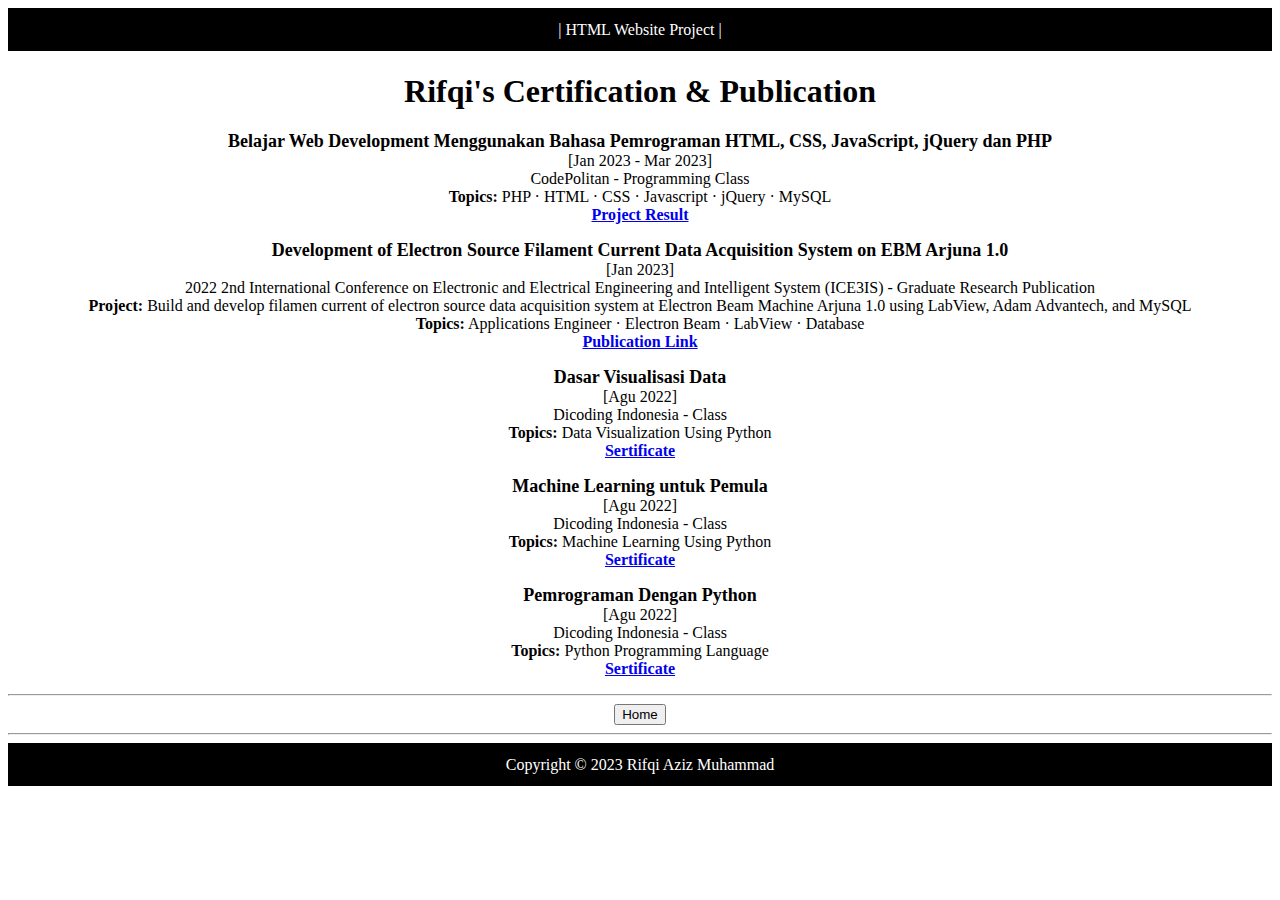
==== assets/pages/certtificaiton.html @ 0d00b8a5 "initial commit" ====
<!DOCTYPE html>
<html lang="en">
<head>
    <meta charset="UTF-8">
    <meta http-equiv="X-UA-Compatible" content="IE=edge">
    <meta name="viewport" content="width=device-width, initial-scale=1.0">
    <title>Certification & Publication</title>
</head>

<body">

    <header style="padding-top: 1%; padding-bottom: 1%; text-align: center; background-color: black; color: white;">| HTML Website Project |</header>

    <h1 style="text-align: center;">Rifqi's Certification & Publication</h1>

    <ul style="list-style:none; text-align: center;  padding: 0;">
        <li>
            <p>
                <strong style="font-size: large;">Belajar Web Development Menggunakan Bahasa Pemrograman HTML, CSS, JavaScript, jQuery dan PHP<br /></strong>
                [Jan 2023 - Mar 2023]<br />
                CodePolitan - Programming Class
                <br />
                <strong>Topics: </strong>PHP · HTML · CSS · Javascript · jQuery · MySQL<br />
                <a href="https://www.linkedin.com/posts/rifqiaziz22_mantab2-beli-ini-di-udemy-dr-codepolitan-activity-7046130680971345920-ePKh?utm_source=share&utm_medium=member_desktop"><strong>Project Result<br /></strong></a>
            </p>
        </li>
        <li>
            <p>
                <strong style="font-size: large;">Development of Electron Source Filament Current Data Acquisition System on EBM Arjuna 1.0<br /></strong>
                [Jan 2023]<br />
                2022 2nd International Conference on Electronic and Electrical Engineering and Intelligent System (ICE3IS) - Graduate Research Publication<br />
                <strong>Project: </strong>Build and develop filamen current of electron source data acquisition system at Electron Beam Machine Arjuna 1.0 using LabView, Adam Advantech, and MySQL<br />
                <strong>Topics:</strong> Applications Engineer · Electron Beam · LabView · Database<br />
                <a href="https://ieeexplore.ieee.org/document/10010157"><strong>Publication Link<br /></strong></a>
            </p>
        </li>
        <li>
            <p>
                <strong style="font-size: large;">Dasar Visualisasi Data<br /></strong>
                [Agu 2022]<br />
                Dicoding Indonesia - Class<br />
                <strong>Topics: </strong>Data Visualization Using Python<br />
                <a href="https://ieeexplore.ieee.org/document/10010157"><strong>Sertificate<br /></strong></a>
            </p>
        </li>
        <li>
            <p>
                <strong style="font-size: large;">Machine Learning untuk Pemula<br /></strong>
                [Agu 2022]<br />
                Dicoding Indonesia - Class<br />
                <strong>Topics: </strong>Machine Learning Using Python<br />
                <a href="https://www.dicoding.com/certificates/81P2GWG9QPOY"><strong>Sertificate<br /></strong></a>
            </p>
        </li>
        <li>
            <p>
                <strong style="font-size: large;">Pemrograman Dengan Python<br /></strong>
                [Agu 2022]<br />
                Dicoding Indonesia - Class<br />
                <strong>Topics: </strong>Python Programming Language<br />
                <a href="https://www.dicoding.com/certificates/2VX3171D3ZYQ"><strong>Sertificate<br /></strong></a>
            </p>
        </li>
    </ul>
    <hr />
    <div style="text-align: center;"><a href="../../index.html"><button>Home</button></a></div>
    <hr />
    <footer style="padding-top: 1%; padding-bottom: 1%; text-align: center; background-color: black; color: white;">Copyright &copy; 2023  Rifqi Aziz Muhammad</footer>
</body>
</html>
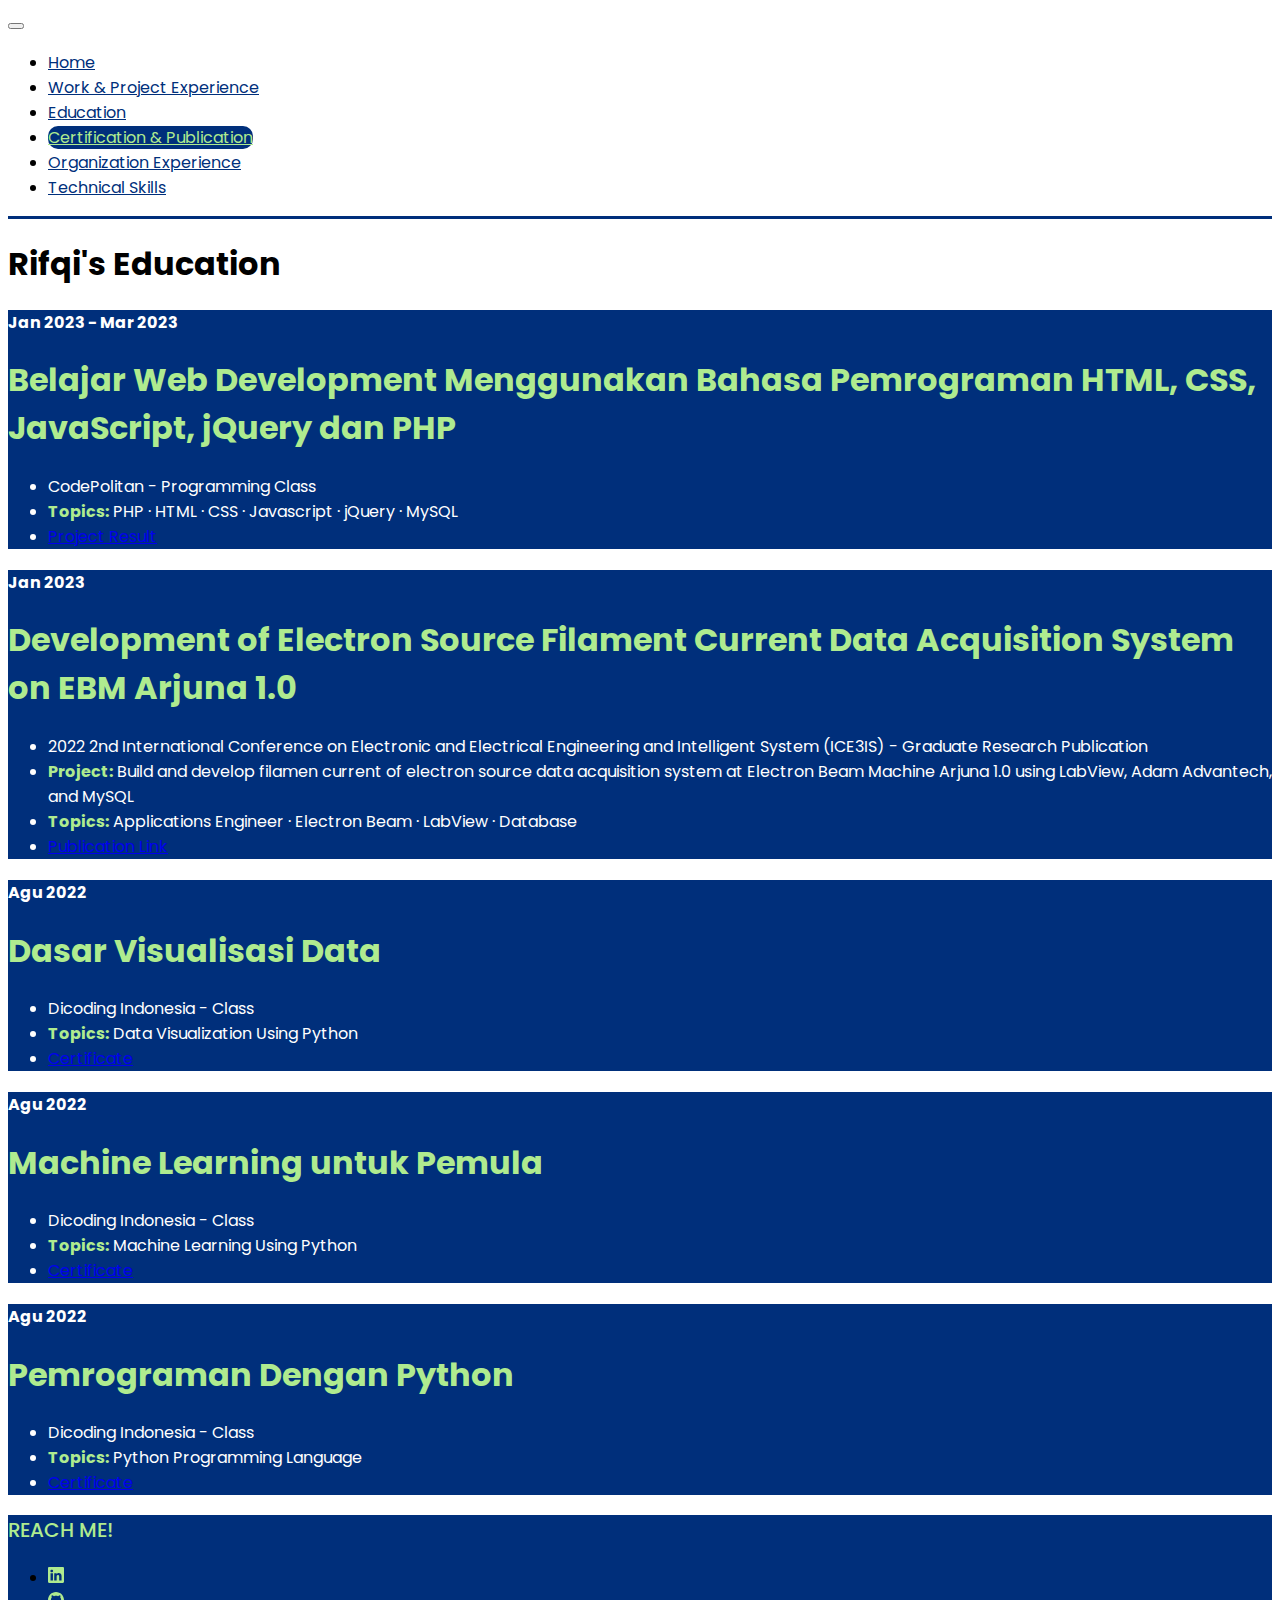
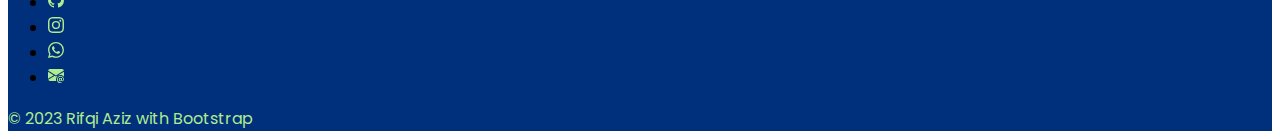
==== commit 9a354337: "complete the pages" ====
--- a/assets/pages/certtificaiton.html
+++ b/assets/pages/certtificaiton.html
@@ -1,70 +1,218 @@
 <!DOCTYPE html>
 <html lang="en">
-<head>
-    <meta charset="UTF-8">
-    <meta http-equiv="X-UA-Compatible" content="IE=edge">
-    <meta name="viewport" content="width=device-width, initial-scale=1.0">
-    <title>Certification & Publication</title>
-</head>
+  <head>
+    <meta charset="UTF-8" />
+    <meta http-equiv="X-UA-Compatible" content="IE=edge" />
+    <meta name="viewport" content="width=device-width, initial-scale=1.0" />
+    <title>Rifqi's Portfolio</title>
+    <link
+      href="https://cdn.jsdelivr.net/npm/bootstrap@5.3.0/dist/css/bootstrap.min.css"
+      rel="stylesheet"
+      integrity="sha384-9ndCyUaIbzAi2FUVXJi0CjmCapSmO7SnpJef0486qhLnuZ2cdeRhO02iuK6FUUVM"
+      crossorigin="anonymous"
+    />
+    <style>
+      @import url("https://fonts.googleapis.com/css2?family=Poppins:wght@400;500;700&display=swap");
+    </style>
+    <link rel="stylesheet" href="../css/style_page.css" />
+  </head>
+  <body>
+    <!-- HEADER -->
+    <section class="header">
+      <nav
+        class="navbar navbar-expand-lg bg-body-tertiary py-2"
+        aria-label="Twelfth navbar example"
+      >
+        <div class="container-fluid">
+          <button
+            class="navbar-toggler"
+            type="button"
+            data-bs-toggle="collapse"
+            data-bs-target="#navbarsExample10"
+            aria-controls="navbarsExample10"
+            aria-expanded="false"
+            aria-label="Toggle navigation"
+          >
+            <span class="navbar-toggler-icon"></span>
+          </button>
 
-<body">
+          <div
+            class="collapse navbar-collapse justify-content-md-center"
+            id="navbarsExample10"
+          >
+            <ul class="navbar-nav py-2">
+              <li class="nav-item">
+                <a class="nav-link" aria-current="page" href="../../index.html"
+                  >Home</a
+                >
+              </li>
+              <li class="nav-item">
+                <a class="nav-link" href="./experience.html"
+                  >Work & Project Experience
+                </a>
+              </li>
+              <li class="nav-item">
+                <a class="nav-link" href="./education.html">Education</a>
+              </li>
+              <li class="nav-item">
+                <a class="nav-link active" href="./certtificaiton.html">Certification & Publication </a>
+              </li>
+              <li class="nav-item">
+                <a class="nav-link" href="./organization.html">Organization Experience </a>
+              </li>
+              <li class="nav-item">
+                <a class="nav-link" href="./skills.html">Technical Skills </a>
+              </li>
+            </ul>
+          </div>
+        </div>
+      </nav>
+    </section>
 
-    <header style="padding-top: 1%; padding-bottom: 1%; text-align: center; background-color: black; color: white;">| HTML Website Project |</header>
+    <section class="content">
+      <div class="container py-3">
+        <header>
+          <div class="pricing-header p-3 pb-md-4 mx-auto text-center">
+            <h1 class="display-4 fw-normal text-body-emphasis">Rifqi's Education
+            </h1>
+          </div>
+        </header>
+        <div class="row row-cols-1 row-cols-md-3 mb-3 text-center">
+            <div class="col">
+              <div class="card mb-4 rounded-3 shadow-sm">
+                <div class="card-header py-3">
+                  <h4 class="my-0 fw-light">Jan 2023 - Mar 2023</h4>
+                </div>
+                <div class="card-body">
+                  <h1 class="card-title pricing-card-title">
+                    Belajar Web Development Menggunakan Bahasa Pemrograman HTML, CSS, JavaScript, jQuery dan PHP
+                  </h1>
+                  <ul class="list-unstyled mt-3 mb-4">
+                    <li>CodePolitan - Programming Class
+                    </li>
+                    <li><strong style="color: #AFEB8F;">Topics:</strong> PHP · HTML · CSS · Javascript · jQuery · MySQL</li>
+                    <li><a href="https://www.linkedin.com/posts/rifqiaziz22_mantab2-beli-ini-di-udemy-dr-codepolitan-activity-7046130680971345920-ePKh?utm_source=share&utm_medium=member_desktop">Project Result</a>
+                    </li>
+                  </ul>
+                </div>
+              </div>
+            </div>
+              <div class="col">
+                <div class="card mb-4 rounded-3 shadow-sm">
+                  <div class="card-header py-3">
+                    <h4 class="my-0 fw-light">Jan 2023</h4>
+                  </div>
+                  <div class="card-body">
+                    <h1 class="card-title pricing-card-title">
+                        Development of Electron Source Filament Current Data Acquisition System on EBM Arjuna 1.0
+                    </h1>
+                    <ul class="list-unstyled mt-3 mb-4">
+                      <li>2022 2nd International Conference on Electronic and Electrical Engineering and Intelligent System (ICE3IS) - Graduate Research Publication
+                      </li>
+                      <li><strong style="color: #AFEB8F;">Project:</strong> Build and develop filamen current of electron source data acquisition system at Electron Beam Machine Arjuna 1.0 using LabView, Adam Advantech, and MySQL</li>
+                      <li><strong style="color: #AFEB8F;">Topics:</strong>  Applications Engineer · Electron Beam · LabView · Database</li>
+                      <li><a href="https://ieeexplore.ieee.org/document/10010157">Publication Link</a>
+                      </li>
+                    </ul>
+                  </div>
+                </div>
+            </div>
+        <div class="col">
+            <div class="card mb-4 rounded-3 shadow-sm">
+              <div class="card-header py-3">
+                <h4 class="my-0 fw-light">Agu 2022</h4>
+              </div>
+              <div class="card-body">
+                <h1 class="card-title pricing-card-title">
+                    Dasar Visualisasi Data
+                </h1>
+                <ul class="list-unstyled mt-3 mb-4">
+                  <li>Dicoding Indonesia - Class
+                  </li>
+                  <li><strong style="color: #AFEB8F;">Topics:</strong> Data Visualization Using Python
+                  </li>
+                  <li><a href="https://www.dicoding.com/certificates/6RPND58Y8Z2M">Certificate</a>
+                  </li>
+                </ul>
+              </div>
+            </div>
+        </div>
+          <div class="col">
+            <div class="card mb-4 rounded-3 shadow-sm">
+              <div class="card-header py-3">
+                <h4 class="my-0 fw-light">Agu 2022</h4>
+              </div>
+              <div class="card-body">
+                <h1 class="card-title pricing-card-title">
+                    Machine Learning untuk Pemula
+                </h1>
+                <ul class="list-unstyled mt-3 mb-4">
+                  <li>Dicoding Indonesia - Class
+                  </li>
+                  <li><strong style="color: #AFEB8F;">Topics:</strong> Machine Learning Using Python
+                  </li>
+                  <li><a href="https://www.dicoding.com/certificates/81P2GWG9QPOY">Certificate</a>
+                  </li>
+                </ul>
+              </div>
+            </div>
+          </div>
+          <div class="col">
+            <div class="card mb-4 rounded-3 shadow-sm">
+              <div class="card-header py-3">
+                <h4 class="my-0 fw-light">Agu 2022</h4>
+              </div>
+              <div class="card-body">
+                <h1 class="card-title pricing-card-title">
+                    Pemrograman Dengan Python
+                </h1>
+                <ul class="list-unstyled mt-3 mb-4">
+                  <li>Dicoding Indonesia - Class
+                  </li>
+                  <li><strong style="color: #AFEB8F;">Topics:</strong> Python Programming Language
+                  </li>
+                  <li><a href="https://www.dicoding.com/certificates/2VX3171D3ZYQ">Certificate</a>
+                  </li>
+                </ul>
+              </div>
+            </div>
+          </div>
+          </div>
+            
+    </section>
 
-    <h1 style="text-align: center;">Rifqi's Certification & Publication</h1>
-
-    <ul style="list-style:none; text-align: center;  padding: 0;">
-        <li>
-            <p>
-                <strong style="font-size: large;">Belajar Web Development Menggunakan Bahasa Pemrograman HTML, CSS, JavaScript, jQuery dan PHP<br /></strong>
-                [Jan 2023 - Mar 2023]<br />
-                CodePolitan - Programming Class
-                <br />
-                <strong>Topics: </strong>PHP · HTML · CSS · Javascript · jQuery · MySQL<br />
-                <a href="https://www.linkedin.com/posts/rifqiaziz22_mantab2-beli-ini-di-udemy-dr-codepolitan-activity-7046130680971345920-ePKh?utm_source=share&utm_medium=member_desktop"><strong>Project Result<br /></strong></a>
-            </p>
-        </li>
-        <li>
-            <p>
-                <strong style="font-size: large;">Development of Electron Source Filament Current Data Acquisition System on EBM Arjuna 1.0<br /></strong>
-                [Jan 2023]<br />
-                2022 2nd International Conference on Electronic and Electrical Engineering and Intelligent System (ICE3IS) - Graduate Research Publication<br />
-                <strong>Project: </strong>Build and develop filamen current of electron source data acquisition system at Electron Beam Machine Arjuna 1.0 using LabView, Adam Advantech, and MySQL<br />
-                <strong>Topics:</strong> Applications Engineer · Electron Beam · LabView · Database<br />
-                <a href="https://ieeexplore.ieee.org/document/10010157"><strong>Publication Link<br /></strong></a>
-            </p>
-        </li>
-        <li>
-            <p>
-                <strong style="font-size: large;">Dasar Visualisasi Data<br /></strong>
-                [Agu 2022]<br />
-                Dicoding Indonesia - Class<br />
-                <strong>Topics: </strong>Data Visualization Using Python<br />
-                <a href="https://ieeexplore.ieee.org/document/10010157"><strong>Sertificate<br /></strong></a>
-            </p>
-        </li>
-        <li>
-            <p>
-                <strong style="font-size: large;">Machine Learning untuk Pemula<br /></strong>
-                [Agu 2022]<br />
-                Dicoding Indonesia - Class<br />
-                <strong>Topics: </strong>Machine Learning Using Python<br />
-                <a href="https://www.dicoding.com/certificates/81P2GWG9QPOY"><strong>Sertificate<br /></strong></a>
-            </p>
-        </li>
-        <li>
-            <p>
-                <strong style="font-size: large;">Pemrograman Dengan Python<br /></strong>
-                [Agu 2022]<br />
-                Dicoding Indonesia - Class<br />
-                <strong>Topics: </strong>Python Programming Language<br />
-                <a href="https://www.dicoding.com/certificates/2VX3171D3ZYQ"><strong>Sertificate<br /></strong></a>
-            </p>
-        </li>
-    </ul>
-    <hr />
-    <div style="text-align: center;"><a href="../../index.html"><button>Home</button></a></div>
-    <hr />
-    <footer style="padding-top: 1%; padding-bottom: 1%; text-align: center; background-color: black; color: white;">Copyright &copy; 2023  Rifqi Aziz Muhammad</footer>
-</body>
-</html>+    <section class="footer">
+        <div class="container">
+            <footer class="pt-4 pb-3">
+              <p class="nav justify-content-center text-body-secondary reach">REACH ME!</p>
+              <ul class="nav justify-content-center border-bottom pb-3 mb-3">
+                
+                <li class="nav-item"><a href="https://www.linkedin.com/in/rifqiaziz22/" class="nav-link px-2 text-body-secondary"><svg xmlns="http://www.w3.org/2000/svg" width="16" height="16" fill="currentColor" class="bi bi-linkedin" viewBox="0 0 16 16">
+                    <path d="M0 1.146C0 .513.526 0 1.175 0h13.65C15.474 0 16 .513 16 1.146v13.708c0 .633-.526 1.146-1.175 1.146H1.175C.526 16 0 15.487 0 14.854V1.146zm4.943 12.248V6.169H2.542v7.225h2.401zm-1.2-8.212c.837 0 1.358-.554 1.358-1.248-.015-.709-.52-1.248-1.342-1.248-.822 0-1.359.54-1.359 1.248 0 .694.521 1.248 1.327 1.248h.016zm4.908 8.212V9.359c0-.216.016-.432.08-.586.173-.431.568-.878 1.232-.878.869 0 1.216.662 1.216 1.634v3.865h2.401V9.25c0-2.22-1.184-3.252-2.764-3.252-1.274 0-1.845.7-2.165 1.193v.025h-.016a5.54 5.54 0 0 1 .016-.025V6.169h-2.4c.03.678 0 7.225 0 7.225h2.4z"/>
+                  </svg></a></li>
+                <li class="nav-item"><a href="https://github.com/ralfzzz" class="nav-link px-2 text-body-secondary"><svg xmlns="http://www.w3.org/2000/svg" width="16" height="16" fill="currentColor" class="bi bi-github" viewBox="0 0 16 16">
+                    <path d="M8 0C3.58 0 0 3.58 0 8c0 3.54 2.29 6.53 5.47 7.59.4.07.55-.17.55-.38 0-.19-.01-.82-.01-1.49-2.01.37-2.53-.49-2.69-.94-.09-.23-.48-.94-.82-1.13-.28-.15-.68-.52-.01-.53.63-.01 1.08.58 1.23.82.72 1.21 1.87.87 2.33.66.07-.52.28-.87.51-1.07-1.78-.2-3.64-.89-3.64-3.95 0-.87.31-1.59.82-2.15-.08-.2-.36-1.02.08-2.12 0 0 .67-.21 2.2.82.64-.18 1.32-.27 2-.27.68 0 1.36.09 2 .27 1.53-1.04 2.2-.82 2.2-.82.44 1.1.16 1.92.08 2.12.51.56.82 1.27.82 2.15 0 3.07-1.87 3.75-3.65 3.95.29.25.54.73.54 1.48 0 1.07-.01 1.93-.01 2.2 0 .21.15.46.55.38A8.012 8.012 0 0 0 16 8c0-4.42-3.58-8-8-8z"/>
+                  </svg></a></li>
+                <li class="nav-item"><a href="https://www.instagram.com/rifqiaziz22/" class="nav-link px-2 text-body-secondary"><svg xmlns="http://www.w3.org/2000/svg" width="16" height="16" fill="currentColor" class="bi bi-instagram" viewBox="0 0 16 16">
+                    <path d="M8 0C5.829 0 5.556.01 4.703.048 3.85.088 3.269.222 2.76.42a3.917 3.917 0 0 0-1.417.923A3.927 3.927 0 0 0 .42 2.76C.222 3.268.087 3.85.048 4.7.01 5.555 0 5.827 0 8.001c0 2.172.01 2.444.048 3.297.04.852.174 1.433.372 1.942.205.526.478.972.923 1.417.444.445.89.719 1.416.923.51.198 1.09.333 1.942.372C5.555 15.99 5.827 16 8 16s2.444-.01 3.298-.048c.851-.04 1.434-.174 1.943-.372a3.916 3.916 0 0 0 1.416-.923c.445-.445.718-.891.923-1.417.197-.509.332-1.09.372-1.942C15.99 10.445 16 10.173 16 8s-.01-2.445-.048-3.299c-.04-.851-.175-1.433-.372-1.941a3.926 3.926 0 0 0-.923-1.417A3.911 3.911 0 0 0 13.24.42c-.51-.198-1.092-.333-1.943-.372C10.443.01 10.172 0 7.998 0h.003zm-.717 1.442h.718c2.136 0 2.389.007 3.232.046.78.035 1.204.166 1.486.275.373.145.64.319.92.599.28.28.453.546.598.92.11.281.24.705.275 1.485.039.843.047 1.096.047 3.231s-.008 2.389-.047 3.232c-.035.78-.166 1.203-.275 1.485a2.47 2.47 0 0 1-.599.919c-.28.28-.546.453-.92.598-.28.11-.704.24-1.485.276-.843.038-1.096.047-3.232.047s-2.39-.009-3.233-.047c-.78-.036-1.203-.166-1.485-.276a2.478 2.478 0 0 1-.92-.598 2.48 2.48 0 0 1-.6-.92c-.109-.281-.24-.705-.275-1.485-.038-.843-.046-1.096-.046-3.233 0-2.136.008-2.388.046-3.231.036-.78.166-1.204.276-1.486.145-.373.319-.64.599-.92.28-.28.546-.453.92-.598.282-.11.705-.24 1.485-.276.738-.034 1.024-.044 2.515-.045v.002zm4.988 1.328a.96.96 0 1 0 0 1.92.96.96 0 0 0 0-1.92zm-4.27 1.122a4.109 4.109 0 1 0 0 8.217 4.109 4.109 0 0 0 0-8.217zm0 1.441a2.667 2.667 0 1 1 0 5.334 2.667 2.667 0 0 1 0-5.334z"/>
+                  </svg></a></li>
+                <li class="nav-item"><a href="https://wa.me/6281325000469" class="nav-link px-2 text-body-secondary"><svg xmlns="http://www.w3.org/2000/svg" width="16" height="16" fill="currentColor" class="bi bi-whatsapp" viewBox="0 0 16 16">
+                    <path d="M13.601 2.326A7.854 7.854 0 0 0 7.994 0C3.627 0 .068 3.558.064 7.926c0 1.399.366 2.76 1.057 3.965L0 16l4.204-1.102a7.933 7.933 0 0 0 3.79.965h.004c4.368 0 7.926-3.558 7.93-7.93A7.898 7.898 0 0 0 13.6 2.326zM7.994 14.521a6.573 6.573 0 0 1-3.356-.92l-.24-.144-2.494.654.666-2.433-.156-.251a6.56 6.56 0 0 1-1.007-3.505c0-3.626 2.957-6.584 6.591-6.584a6.56 6.56 0 0 1 4.66 1.931 6.557 6.557 0 0 1 1.928 4.66c-.004 3.639-2.961 6.592-6.592 6.592zm3.615-4.934c-.197-.099-1.17-.578-1.353-.646-.182-.065-.315-.099-.445.099-.133.197-.513.646-.627.775-.114.133-.232.148-.43.05-.197-.1-.836-.308-1.592-.985-.59-.525-.985-1.175-1.103-1.372-.114-.198-.011-.304.088-.403.087-.088.197-.232.296-.346.1-.114.133-.198.198-.33.065-.134.034-.248-.015-.347-.05-.099-.445-1.076-.612-1.47-.16-.389-.323-.335-.445-.34-.114-.007-.247-.007-.38-.007a.729.729 0 0 0-.529.247c-.182.198-.691.677-.691 1.654 0 .977.71 1.916.81 2.049.098.133 1.394 2.132 3.383 2.992.47.205.84.326 1.129.418.475.152.904.129 1.246.08.38-.058 1.171-.48 1.338-.943.164-.464.164-.86.114-.943-.049-.084-.182-.133-.38-.232z"/>
+                  </svg></a></li>
+                  <li class="nav-item"><a href="mailto:rifqiazizm22@gmail.com" class="nav-link px-2 text-body-secondary"><svg xmlns="http://www.w3.org/2000/svg" width="16" height="16" fill="currentColor" class="bi bi-envelope-at-fill" viewBox="0 0 16 16">
+                    <path d="M2 2A2 2 0 0 0 .05 3.555L8 8.414l7.95-4.859A2 2 0 0 0 14 2H2Zm-2 9.8V4.698l5.803 3.546L0 11.801Zm6.761-2.97-6.57 4.026A2 2 0 0 0 2 14h6.256A4.493 4.493 0 0 1 8 12.5a4.49 4.49 0 0 1 1.606-3.446l-.367-.225L8 9.586l-1.239-.757ZM16 9.671V4.697l-5.803 3.546.338.208A4.482 4.482 0 0 1 12.5 8c1.414 0 2.675.652 3.5 1.671Z"/>
+                    <path d="M15.834 12.244c0 1.168-.577 2.025-1.587 2.025-.503 0-1.002-.228-1.12-.648h-.043c-.118.416-.543.643-1.015.643-.77 0-1.259-.542-1.259-1.434v-.529c0-.844.481-1.4 1.26-1.4.585 0 .87.333.953.63h.03v-.568h.905v2.19c0 .272.18.42.411.42.315 0 .639-.415.639-1.39v-.118c0-1.277-.95-2.326-2.484-2.326h-.04c-1.582 0-2.64 1.067-2.64 2.724v.157c0 1.867 1.237 2.654 2.57 2.654h.045c.507 0 .935-.07 1.18-.18v.731c-.219.1-.643.175-1.237.175h-.044C10.438 16 9 14.82 9 12.646v-.214C9 10.36 10.421 9 12.485 9h.035c2.12 0 3.314 1.43 3.314 3.034v.21Zm-4.04.21v.227c0 .586.227.8.581.8.31 0 .564-.17.564-.743v-.367c0-.516-.275-.708-.572-.708-.346 0-.573.245-.573.791Z"/>
+                  </svg></a></li>
+              </ul>
+              <p class="text-center text-body-secondary" style="margin: 0px;">© 2023 Rifqi Aziz with Bootstrap</p>
+            </footer>
+          </div>
+      </div>
+    </section>
+    <script
+      src="https://cdn.jsdelivr.net/npm/bootstrap@5.3.0/dist/js/bootstrap.bundle.min.js"
+      integrity="sha384-geWF76RCwLtnZ8qwWowPQNguL3RmwHVBC9FhGdlKrxdiJJigb/j/68SIy3Te4Bkz"
+      crossorigin="anonymous"
+    ></script>
+  </body>
+</html>
--- a/assets/css/style_page.css
+++ b/assets/css/style_page.css
@@ -0,0 +1,57 @@
+*{
+    font-family: 'Poppins', sans-serif;
+}
+
+.header .navbar{
+    background-color: white !important;
+    border-bottom: solid #002F7B;
+}
+
+.nav-link{
+    color: #002F7B !important;
+    /* margin: 1px; */
+}
+
+.nav-link:hover{
+    color: aliceblue !important;
+}
+
+.navbar-toggler{
+    margin-bottom: 5px;
+}
+
+.nav-link.active{
+    background-color: #002F7B !important;
+    color: #AFEB8F !important;
+    border-radius: 10px;
+}
+
+.footer{
+    background-color: #002F7B;
+}
+
+footer .text-body-secondary{
+    color: #AFEB8F !important;
+}
+
+footer > ul.border-bottom {
+    border-color: #AFEB8F !important;
+}
+
+footer > p.reach{
+    font-weight: 500;
+    font-size: 20px !important;
+}
+
+.card{
+    background-color: #002F7B;
+    text-align: left;
+}
+
+.card h4, .card ul{
+    color: white;
+}
+
+.card h1{
+    color: #AFEB8F;
+}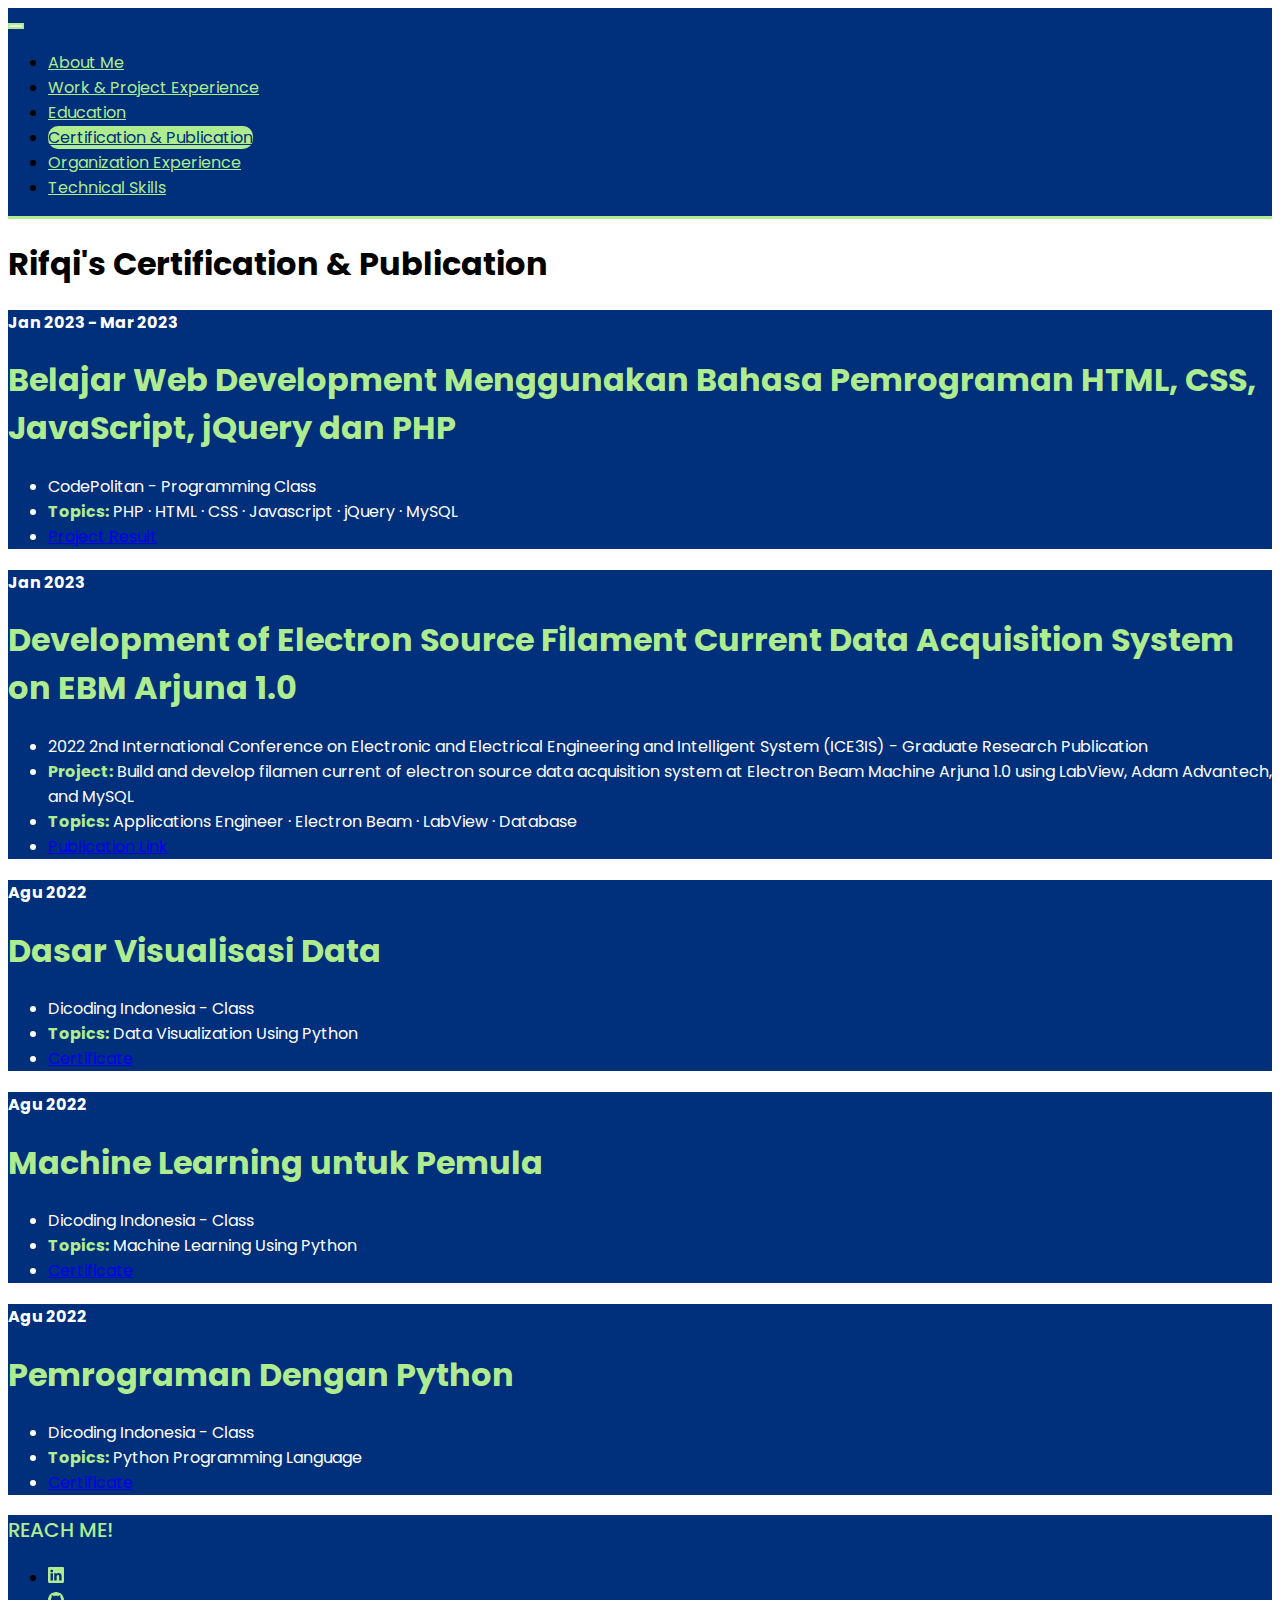
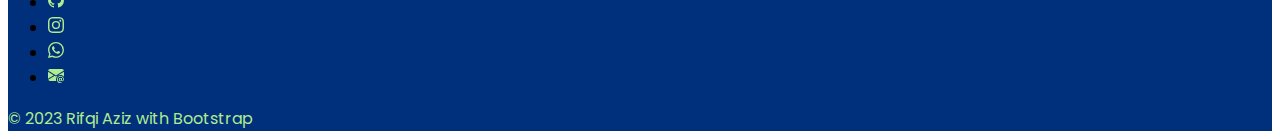
==== commit 2df43219: "update aboute me header" ====
--- a/assets/pages/certtificaiton.html
+++ b/assets/pages/certtificaiton.html
@@ -43,7 +43,7 @@
             <ul class="navbar-nav py-2">
               <li class="nav-item">
                 <a class="nav-link" aria-current="page" href="../../index.html"
-                  >Home</a
+                  >About Me</a
                 >
               </li>
               <li class="nav-item">
@@ -73,7 +73,7 @@
       <div class="container py-3">
         <header>
           <div class="pricing-header p-3 pb-md-4 mx-auto text-center">
-            <h1 class="display-4 fw-normal text-body-emphasis">Rifqi's Education
+            <h1 class="display-4 fw-normal text-body-emphasis">Rifqi's Certification & Publication
             </h1>
           </div>
         </header>
--- a/assets/css/style_page.css
+++ b/assets/css/style_page.css
@@ -3,12 +3,12 @@
 }
 
 .header .navbar{
-    background-color: white !important;
-    border-bottom: solid #002F7B;
+    background-color: #002F7B !important;
+    border-bottom: solid #AFEB8F;
 }
 
 .nav-link{
-    color: #002F7B !important;
+    color: #AFEB8F !important;
     /* margin: 1px; */
 }
 
@@ -18,11 +18,17 @@
 
 .navbar-toggler{
     margin-bottom: 5px;
+    border: 2px solid #AFEB8F;
 }
 
+.navbar-toggler-icon{
+    background-image: url("data:image/svg+xml;charset=utf8,%3Csvg viewBox='0 0 32 32' xmlns='http://www.w3.org/2000/svg'%3E%3Cpath stroke='rgba(175,235,143, 1)' stroke-width='2' stroke-linecap='round' stroke-miterlimit='10' d='M4 8h24M4 16h24M4 24h24'/%3E%3C/svg%3E");
+}
+
+
 .nav-link.active{
-    background-color: #002F7B !important;
-    color: #AFEB8F !important;
+    background-color: #AFEB8F !important;
+    color: #002F7B !important;
     border-radius: 10px;
 }
 
